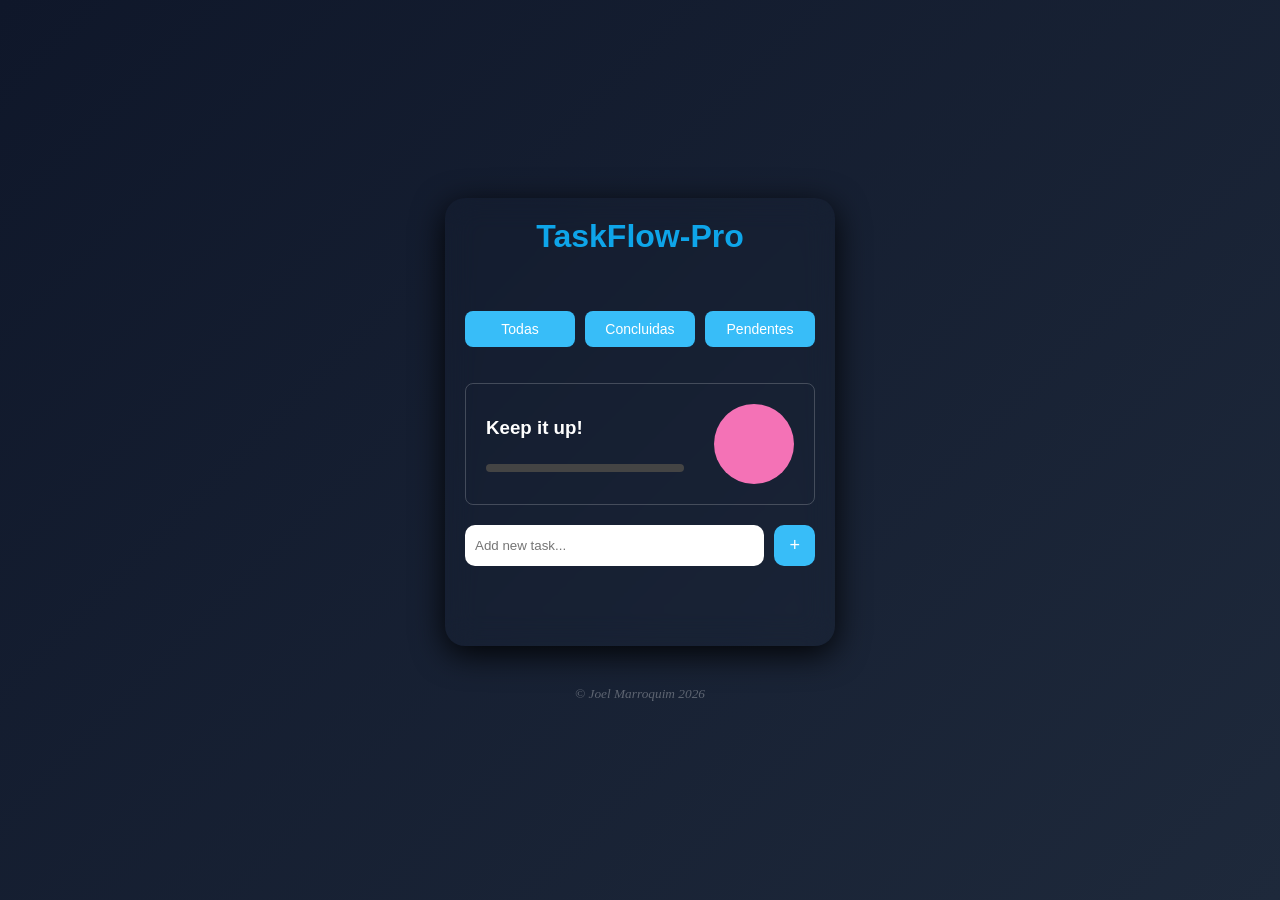
==== src/index.html @ 6f29fbe5 "Add professional README and preview" ====
<!DOCTYPE html>
<html lang="pt">

<head>
    <meta name="viewport" content="width=device-width, initial-scale=1.0">
    <meta charset="UTF-8">
    <title>TaskFlow-Pro</title>
    <link rel="stylesheet" href="./main.css">
</head>

<body>
    <!--Meu Container-->
    <div class="container">

        <!--header-->
        <h1> TaskFlow-Pro</h1>
        <br><br>

        <!--Aqui onde crio os botoes para filtras concluido, pendentes, e todos-->
        <div class="filtro">
            <button id="btnFiltro" onclick="mudarFiltro('todas')"> Todas </button>
            <button id="btnFiltro" onclick="mudarFiltro('concluidas')"> Concluidas </button>
            <button id="btnFiltro" onclick="mudarFiltro('pendentes')"> Pendentes </button>
        </div>
        <Br></Br>

        <!--Aqui onde crio para o progresso em tempo real-->
        <div class="progresso">
            <div class="lado-esquerdo">
                <h3>Keep it up!</h3>
                <div class="barra">
                    <div class="progresso-barra"></div>
                </div>

            </div>

            <div class="progReal"></div>


        </div>

        <!--Meu Campo para adicionar as tarefas.-->
        <div class="input-area">
            <input type="text" id="taskInput" placeholder="Add new task...">
            <button id="addBtn">+</button>
        </div>

        <!--Aqui vai apararecer tudo-->
        <ul id="taskList"></ul>



    </div>
    <footer>
        <p> &copy; Joel Marroquim 2026</p>
    </footer>


    <!--Dialogo/ Minha mensagem de erro quando nao preenchido o campo vazio-->
    <dialog id="meuModal">
        <p>⚠️ Por favor, digite uma tarefa válida (letras ou números).</p>
        <button id="btnfecharModal">Entendido</button>
    </dialog>

    <!--Chamada do Script-->
    <script src="./main.js"></script>


</body>



</html>
---- src/main.css ----
* {
    margin: 0;
    padding: 0;
    box-sizing: border-box;
}


body {
    margin: 0;
    height: 100vh;
    font-family: Arial, Helvetica, sans-serif;
    background: linear-gradient(135deg, #0f172a, #1e293b);
    display: flex;
    /* EMPILHA UM EM CIMA DO OUTRO */
    flex-direction: column;
    justify-content: center;
    align-items: center;
    gap: 20px;
    /* Dá um espacinho entre o app e o footer */
}

.container {
    width: 390px;
    /*A box de 350*/
    padding: 20px;
    border-radius: 20px;
    /*A Borda da Box*/
    backdrop-filter: blur(15px);
    background: rgba(12, 7, 7, 0);
    box-shadow: 0 8px 32px rgba(0, 0, 0, 0.904);
    /*Sombra por tras da Box*/
}

h1 {
    text-align: center;
    margin-bottom: 20px;
    color: #0ea5e9;
}

.input-area {
    display: flex;
    gap: 10px;
}

input#taskInput {
    flex: 1;
    padding: 10px;
    border-radius: 10px;
    border: none;
    outline: none;
}

button#addBtn {
    padding: 10px 15px;
    border-radius: 10px;
    border: none;
    background: #38bdf8;
    color: white;
    cursor: pointer;
    font-size: 18px;
}

button:hover {
    background: #0ea5e9;
}

/*Css do que sera criado com JavaScript*/
ul {
    font-size: 18px;
    list-style: none;
    padding: 10px;
    margin-top: 40px;
    color: rgb(182, 239, 247);
}


ul li:hover {
    color: #38bdf8;
    cursor: pointer;
}

/*Css de cada Li criada na lista de tarefas*/
li {
    display: grid;
    /* Coluna 1: tamanho do checkbox (auto) */
    /* Coluna 2: ocupa todo o espaço restante (1fr) */
    /* Coluna 3: tamanho do botão (auto) */
    grid-template-columns: auto 1fr auto;
    align-items: center;
    /* Alinha tudo no meio verticalmente */
    gap: 15px;
    /* Controla a distância entre eles */
    padding: 8px 0;
}

li button {
    background: none;
    border: none;
    cursor: pointer;
}

/* Main Css, da caixa do Dialogo*/
dialog {
    border: none;
    border-radius: 10px;
    padding: 20px;
    background: #293b58;
    color: white;
    text-align: center;
    box-shadow: 0 4px 15px rgba(0, 0, 0, 0.9);
}

dialog::backdrop {
    background: rgba(0, 0, 0, 0.5);
    /* Escurece o fundo da página */
}

.filtro {
    display: grid;
    grid-template-columns: repeat(3, 1fr);
    align-items: center;
    gap: 10px;

}

.filtro button#btnFiltro {
    padding: 10px;
    border-radius: 8px;
    border: none;
    background: #38bdf8;
    color: white;
    cursor: pointer;
    font-size: 14px;
}

div.progresso {
    display: grid;
    grid-template-columns: 1fr auto;
    align-items: center;
    text-align: center;
    margin-bottom: 20px;
    color: white;
    border: 1px solid rgba(255, 255, 255, 0.2);
    border-radius: 8px;
    padding: 20px;
    gap: 30px;
    width: 100%;



}

.lado-esquerdo {
    display: flex;
    flex-direction: column;
    gap: 15px;
    text-align: left;
}

div.progresso h3,
div.progresso p {
    margin: 0;
}

.barra {
    width: 100%;
    height: 8px;
    background-color: #444;
    border-radius: 10px;
    margin-top: 10px;
    overflow: hidden;
}

.progresso-barra {
    height: 100%;
    width: 0;
    background-color: #00d4ff;
    transition: width 0.3s ease;
}

.progReal {
    width: 80px;
    height: 80px;
    background: #f472b6;
    border-radius: 50%;
    display: flex;
    justify-content: center;
    align-items: center;
    font-weight: bold;
    font-size: 1.2rem;
    color: white;
}

footer {
    text-align: center;
    margin-top: 20px;
    font-style: italic;
    font-family: Georgia, 'Times New Roman', Times, serif;
    font-size: smaller;
    color: rgba(255, 255, 255, 0.3);
    /* Um cinza bem discreto */

}
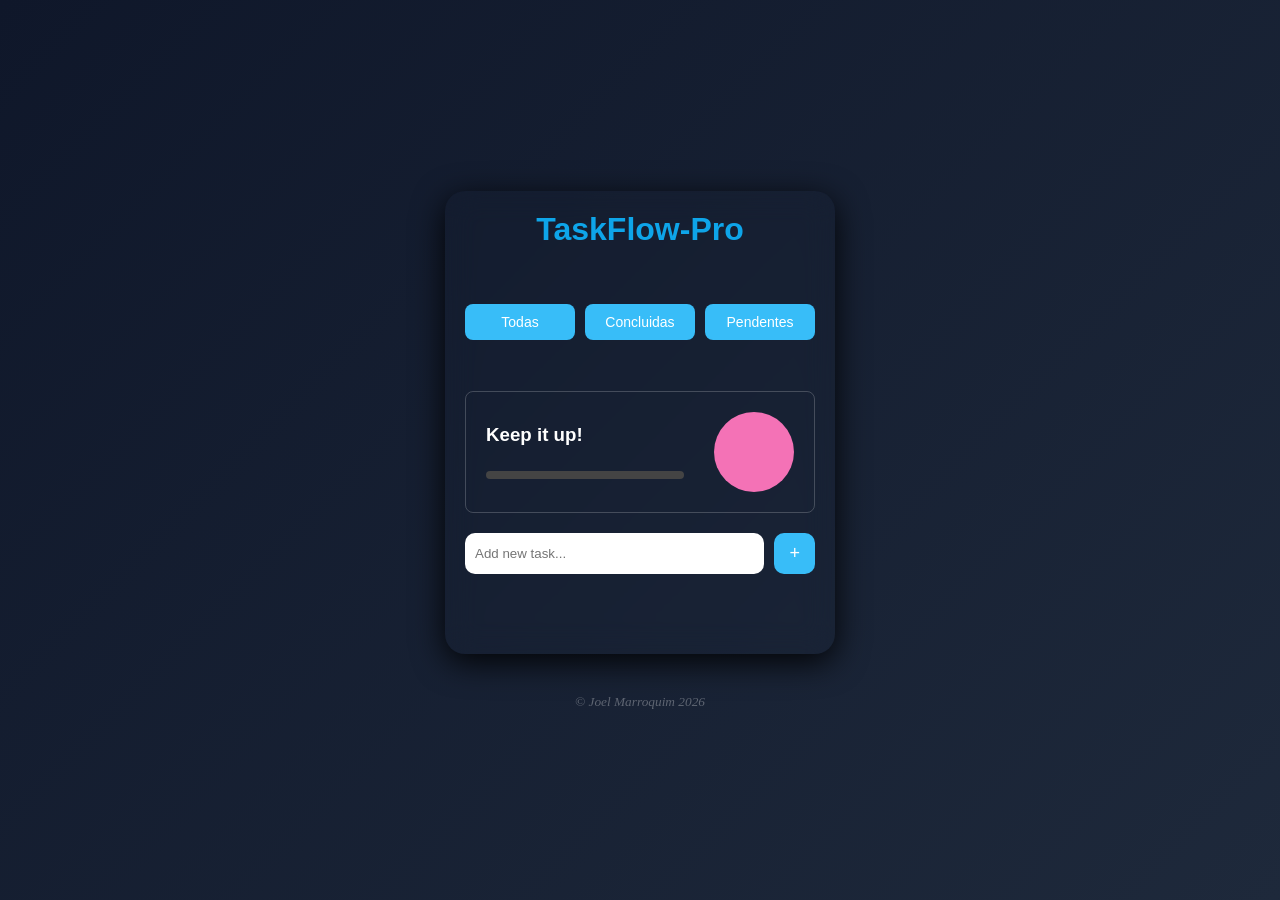
==== commit 65d270fb: "Adding pending and completed counters" ====
--- a/src/index.html
+++ b/src/index.html
@@ -21,7 +21,17 @@
             <button id="btnFiltro" onclick="mudarFiltro('todas')"> Todas </button>
             <button id="btnFiltro" onclick="mudarFiltro('concluidas')"> Concluidas </button>
             <button id="btnFiltro" onclick="mudarFiltro('pendentes')"> Pendentes </button>
+
+            <div id="pendentes">
+
+            </div>
+
+            <div id="totalizada">
+
+            </div>
         </div>
+        <!--Contador de tarefas pendentes-->
+
         <Br></Br>
 
         <!--Aqui onde crio para o progresso em tempo real-->
--- a/src/main.css
+++ b/src/main.css
@@ -118,6 +118,7 @@
 .filtro {
     display: grid;
     grid-template-columns: repeat(3, 1fr);
+    /* 3 colunas iguais para os botões */
     align-items: center;
     gap: 10px;
 
@@ -190,6 +191,30 @@
     font-size: 1.2rem;
     color: white;
 }
+
+#pendentes {
+    grid-row: 2;
+    grid-column: 3;
+    /* Alinha na direção do botão Pendentes */
+    text-align: center;
+    color: #38bdf8;
+    font-weight: bold;
+    margin-top: 5px;
+
+}
+
+#totalizada {
+    grid-row: 2;
+    /* Alinha da direção do botao Concluida*/
+    grid-column: 2;
+
+    text-align: center;
+    color: #38bdf8;
+    font-weight: bold;
+    margin-top: 5px;
+}
+
+
 
 footer {
     text-align: center;
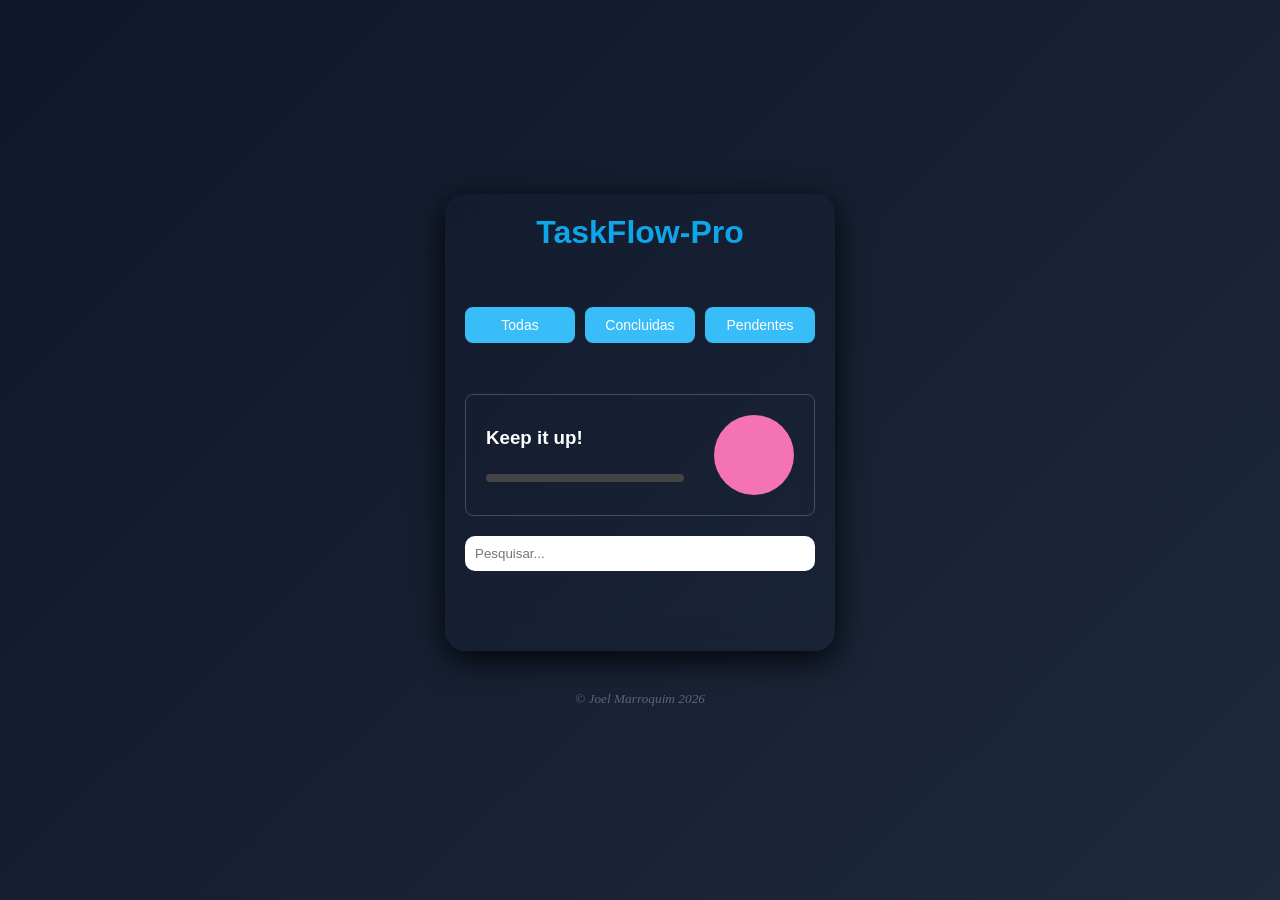
==== commit 3bca09da: "feat: add task search with highlight and improve filtering logic" ====
--- a/src/index.html
+++ b/src/index.html
@@ -51,8 +51,8 @@
 
         <!--Meu Campo para adicionar as tarefas.-->
         <div class="input-area">
-            <input type="text" id="taskInput" placeholder="Add new task...">
-            <button id="addBtn">+</button>
+            <input type="text" id="taskInput" placeholder="Pesquisar...">
+            <!--<button id="addBtn">+</button>-->
         </div>
 
         <!--Aqui vai apararecer tudo-->
--- a/src/main.css
+++ b/src/main.css
@@ -82,21 +82,28 @@
 /*Css de cada Li criada na lista de tarefas*/
 li {
     display: grid;
-    /* Coluna 1: tamanho do checkbox (auto) */
-    /* Coluna 2: ocupa todo o espaço restante (1fr) */
-    /* Coluna 3: tamanho do botão (auto) */
-    grid-template-columns: auto 1fr auto;
+    /* Coluna 1: Checkbox (auto) */
+    /* Coluna 2: Texto da Tarefa (1fr - estica para empurrar os botões) */
+    /* Coluna 3: Botão Editar (auto - ocupa só o espaço do lápis) */
+    /* Coluna 4: Botão Excluir (auto - ocupa só o espaço do X) */
+    grid-template-columns: auto 1fr auto auto;
     align-items: center;
     /* Alinha tudo no meio verticalmente */
     gap: 15px;
     /* Controla a distância entre eles */
-    padding: 8px 0;
+    padding: 10px 0;
+    border-bottom: 1px solid rgba(255, 255, 255, 0.1);
+    /* Linha sutil entre tarefas */
 }
 
 li button {
     background: none;
     border: none;
     cursor: pointer;
+    padding: 5px;
+    display: flex;
+    justify-content: center;
+    align-items: center;
 }
 
 /* Main Css, da caixa do Dialogo*/
@@ -212,6 +219,32 @@
     color: #38bdf8;
     font-weight: bold;
     margin-top: 5px;
+}
+
+.texto-tarefa:focus {
+    outline: none;
+    border-bottom: 1px solid #38bdf8;
+}
+
+.editing {
+    background: rgba(56, 180, 248, 0.1);
+    border-radius: 8px;
+}
+
+.btnAddInline {
+    background: none;
+    border: none;
+    cursor: pointer;
+    padding: 5px;
+    display: flex;
+    justify-content: center;
+    align-items: center;
+}
+
+.highlight {
+    background-color: yellow;
+    /*Vai fazer com que o texto que for encontrado fique Amarelo e Bold*/
+    font-weight: bold;
 }
 
 
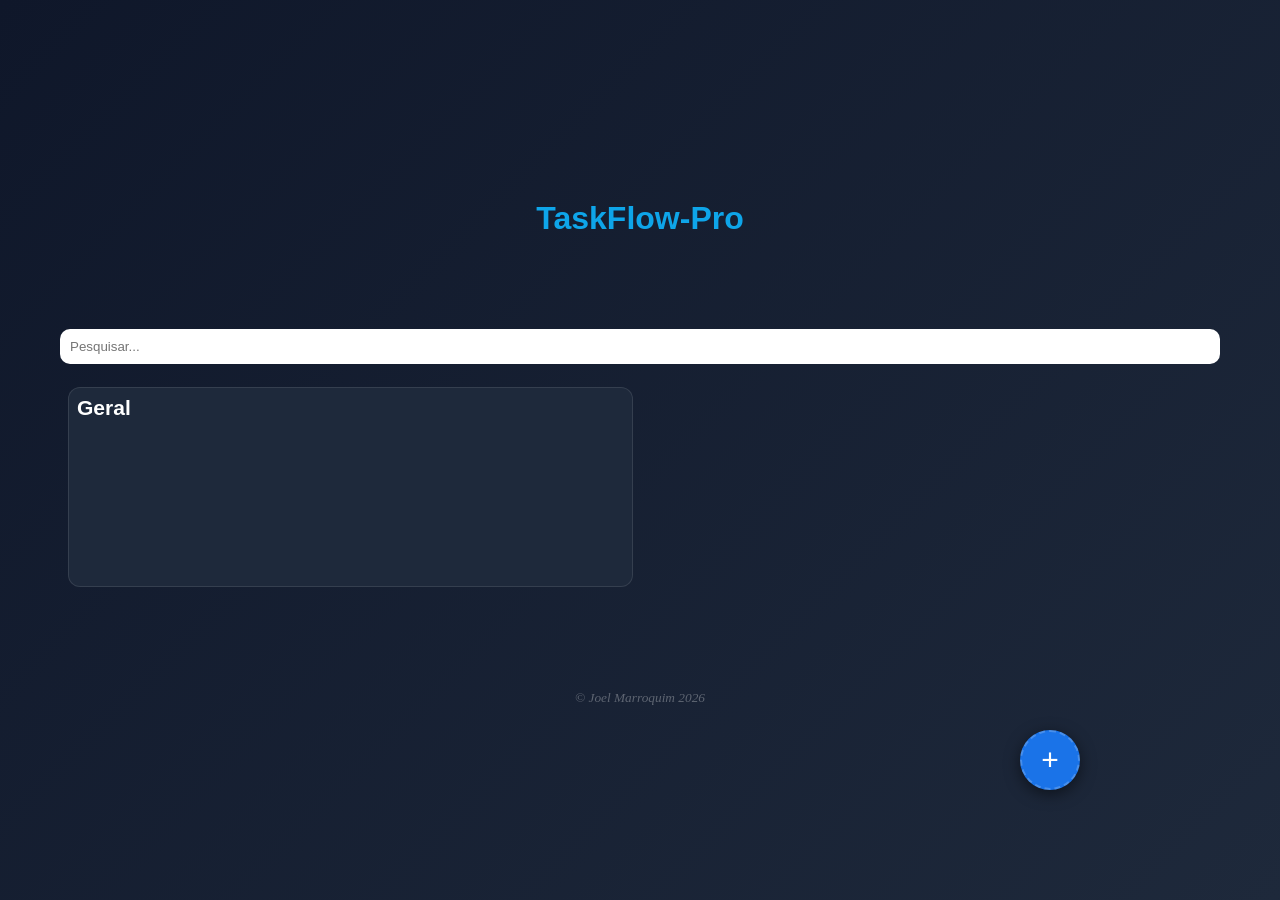
==== commit 4fd83937: "feat: categorias com modo foco + progresso dinamico" ====
--- a/src/index.html
+++ b/src/index.html
@@ -52,7 +52,7 @@
         <!--Meu Campo para adicionar as tarefas.-->
         <div class="input-area">
             <input type="text" id="taskInput" placeholder="Pesquisar...">
-            <!--<button id="addBtn">+</button>-->
+
         </div>
 
         <!--Aqui vai apararecer tudo-->
@@ -68,8 +68,13 @@
 
     <!--Dialogo/ Minha mensagem de erro quando nao preenchido o campo vazio-->
     <dialog id="meuModal">
-        <p>⚠️ Por favor, digite uma tarefa válida (letras ou números).</p>
-        <button id="btnfecharModal">Entendido</button>
+        <p id="modalTexto"></p>
+
+        <div>
+            <button id="btnConfirmar" class="btn-modal">Confirmar</button>
+            <button id="btnfecharModal" class="btn-modal">Cancelar</button>
+        </div>
+
     </dialog>
 
     <!--Chamada do Script-->
--- a/src/main.css
+++ b/src/main.css
@@ -6,6 +6,7 @@
 
 
 body {
+
     margin: 0;
     height: 100vh;
     font-family: Arial, Helvetica, sans-serif;
@@ -25,9 +26,8 @@
     padding: 20px;
     border-radius: 20px;
     /*A Borda da Box*/
-    backdrop-filter: blur(15px);
-    background: rgba(12, 7, 7, 0);
-    box-shadow: 0 8px 32px rgba(0, 0, 0, 0.904);
+    background: none;
+    box-shadow: none;
     /*Sombra por tras da Box*/
 }
 
@@ -48,6 +48,7 @@
     border-radius: 10px;
     border: none;
     outline: none;
+    margin-bottom: 15px;
 }
 
 button#addBtn {
@@ -108,6 +109,12 @@
 
 /* Main Css, da caixa do Dialogo*/
 dialog {
+    position: fixed;
+    top: 50%;
+    left: 50%;
+    transform: translate(-50%, -50%);
+    /*Remove as margens automaticas que podem dar erro*/
+    margin: 0;
     border: none;
     border-radius: 10px;
     padding: 20px;
@@ -120,6 +127,37 @@
 dialog::backdrop {
     background: rgba(0, 0, 0, 0.5);
     /* Escurece o fundo da página */
+}
+
+/*Aqui vai tornar o meu botao do modal mais moderno*/
+.btn-modal {
+    margin-top: 20x;
+    padding: 10px 25px;
+    border: none;
+    border-radius: 8px;
+    background: linear-gradient(135deg, #38bdf8, #0ea5e9);
+    color: white;
+    font-weight: bold;
+    font-size: 16px;
+    cursor: pointer;
+    transition: all 0.3s ease;
+    box-shadow: 0 4px 15px rgba(14, 165, 233, 0.3);
+}
+
+.btn-modal:hover {
+    background: linear-gradient(135deg, #0ea5e9, #0284c7);
+    /*Efeite de levante*/
+    transform: translateY(-2px);
+    box-shadow: 0 6px 20px rgba(14, 165, 233, 0.4);
+}
+
+.btn-modal:active {
+    /*Efeito de clique*/
+    transform: translateY(0);
+}
+
+p {
+    margin: 15px;
 }
 
 .filtro {
@@ -231,20 +269,219 @@
     border-radius: 8px;
 }
 
-.btnAddInline {
-    background: none;
-    border: none;
-    cursor: pointer;
-    padding: 5px;
-    display: flex;
-    justify-content: center;
-    align-items: center;
-}
 
 .highlight {
     background-color: yellow;
     /*Vai fazer com que o texto que for encontrado fique Amarelo e Bold*/
     font-weight: bold;
+}
+
+
+/*Aqui vamos dar um design bonito as minhas li das tarefas*/
+.task {
+    opacity: 0;
+    transform: translateY(10px);
+    animation: fadeIn 0.5s ease forwards;
+}
+
+@keyframes fadeIn {
+    to {
+        opacity: 1;
+        transform: translateY(0);
+    }
+}
+
+
+/* Aqui Vamos dar um design ao apagar cada tarefa na nossa lista*/
+.remover {
+    animation: fadeOut 0.3s ease forwards;
+}
+
+@keyframes fadeOut {
+    to {
+        opacity: 0;
+        transform: translateX(50px);
+    }
+}
+
+/*Aqui vamos dar ao Li um hover para ela crescer pouco quando passa o mause por ela*/
+li {
+    transition: transform 0.2s, box-shadow 0.2s;
+
+}
+
+li:hover {
+    transform: scale(1.02);
+    box-shadow: 0 5px 15px rgba(0, 0, 0, 0.3);
+}
+
+/* Aqui vamos manipular o texto riscado ou concluido das tarefas*/
+.task-concluida span {
+    text-decoration: line-through;
+    color: gray;
+}
+
+.task-concluida {
+    opacity: 0.5;
+}
+
+.task-concluida button:first-of-type {
+    opacity: 0.3;
+    pointer-events: none;
+}
+
+
+/*Aqui vamos melhorar o design das categorias*/
+#taskList {
+    display: block;
+    column-count: 2;
+    column-gap: 15px;
+
+
+    /*Esta é a chave permite que fiquem lado ao lado*/
+    flex-wrap: wrap;
+
+    /*Espaço entre os cards*/
+    gap: 15px;
+
+    /*Centraliza os card no espaço disponivel*/
+    justify-content: flex-start;
+
+    /*Alinha os cards pelo topo*/
+    align-items: flex-start;
+
+    width: 100%;
+
+    padding: 8px;
+    max-width: 1200px;
+
+    margin: 0 auto;
+
+
+}
+
+#taskList.modo-foco {
+    /*quando estas em modo foco remove o columun count 2 para apenas 1 e assim ocupa todo espaco*/
+    column-count: 1;
+}
+
+#taskList.modo-foco .categoria-card {
+    display: none;
+}
+
+#taskList.modo-foco .categoria-card.aberta {
+    display: block !important;
+}
+
+
+/*Aqui criamos um card para as categorias*/
+.categoria-card {
+    /*Define um tamanho fixo para os outros cards*/
+    width: 300px;
+
+    min-height: 200px;
+
+    background: rgba(255, 255, 255, 0.05);
+    backdrop-filter: blur(10px);
+    border-radius: 15px;
+    padding: 15px;
+    transition: all 0.3s ease;
+
+    background: #1e293b;
+    padding: 15px;
+    border-radius: 12px;
+    margin-bottom: 15px;
+    color: white;
+}
+
+.categoria-card .texto-tarefa {
+    /*Texto pequeno no modo global*/
+    font-size: 13px;
+}
+
+.categoria-card.aberta .texto-tarefa {
+    font-size: 16px;
+}
+
+
+
+.categoria-card:hover {
+    transform: scale(1.02);
+}
+
+.categoria-card button {
+    display: none;
+    /*Todos os botoes desaparecem*/
+}
+
+
+
+
+.categoria-card {
+    display: inline-block;
+    width: 100%;
+    /* No mobile/telas pequenas, ocupa metade da tela */
+
+    break-inside: avoid;
+
+    /* E não deixa ficar gigante */
+
+    background: #1e293b;
+    border-radius: 12px;
+    padding: 8px;
+    border: 1px solid rgba(255, 255, 255, 0.1);
+    color: white;
+    transition: transform 0.2s;
+
+    flex-direction: column;
+    overflow: hidden;
+}
+
+/* Quando o card está aberto, ele pode crescer se você quiser, ou manter o tamanho */
+.categoria-card.aberta {
+    transform: scale(1.02);
+    border-color: #38bdf8;
+    width: 100%;
+}
+
+
+.categoria-card.aberta button {
+    display: inline-block;
+    /*Aqunado estiver aberto o card aparecem*/
+}
+
+
+/*Aqui vamos dar design ao Botao para adicionar*/
+
+.btnAddInline {
+    background: rgba(255, 255, 255, 0.05);
+    border: 10px;
+    padding: 10px;
+    font-size: 20px;
+
+    background: none;
+    border: none;
+    cursor: pointer;
+    padding: 5px;
+    display: flex;
+    justify-content: center;
+    align-items: center;
+}
+
+.categoria-card:nth-child(1) {
+    background: #1e293b;
+}
+
+.categoria-card:nth-child(2) {
+    background: #374151;
+}
+
+.categoria-card:nth-child(3) {
+    background: #3b2f2f;
+}
+
+.categoria-card:nth-child(4) {
+    background: #1f3a3d;
 }
 
 
@@ -258,4 +495,69 @@
     color: rgba(255, 255, 255, 0.3);
     /* Um cinza bem discreto */
 
+}
+
+/*Aqui vamos dar ao botao de nova categoria uma posicao certa*/
+.btnNovaCategoria {
+    width: 60px;
+    height: 60px;
+    z-index: 999;
+
+    /*fica preso ao ecra*/
+    position: fixed;
+    bottom: 90px;
+    right: 200px;
+    margin: 20px auto;
+
+    width: 60px;
+    height: 60px;
+    border-radius: 50%;
+    background: #1a73e8;
+    color: white;
+    font-size: 30px;
+
+    display: flex;
+    justify-content: center;
+    align-items: center;
+
+    border: 2px dashed rgba(255, 255, 255, 0.2);
+    cursor: pointer;
+
+    box-shadow: 0 4px 15px rgba(0, 0, 0, 0.5);
+    transition: transform 0.2s ease;
+}
+
+.btnNovaCategoria:hover {
+    transform: scale(1.1);
+}
+
+/*Aqui damos design ao botao Voltar*/
+.btnVoltar {
+    margin-bottom: 15px;
+    background: none;
+    border: none;
+    color: #38bdf8;
+    font-size: 16px;
+    cursor: pointer;
+}
+
+/*Aqui vamos controlar o modo foco do body para esconder o .filtro e .progresso*/
+body:not(.modo-foco) .filtro,
+body:not(.modo-foco) .progresso {
+    display: none;
+}
+
+/*------------------------Aqui passamos para formato web-Desktop------------------------*/
+@media(min-width: 768px) {
+    .container {
+        width: 100%;
+        max-width: 1200px;
+    }
+
+    body {
+        /* Se deixar align-items: flex-start, tudo vai para a esquerda. 
+           Se quiser centralizado, use center */
+        align-items: center;
+        padding: 40px;
+    }
 }
